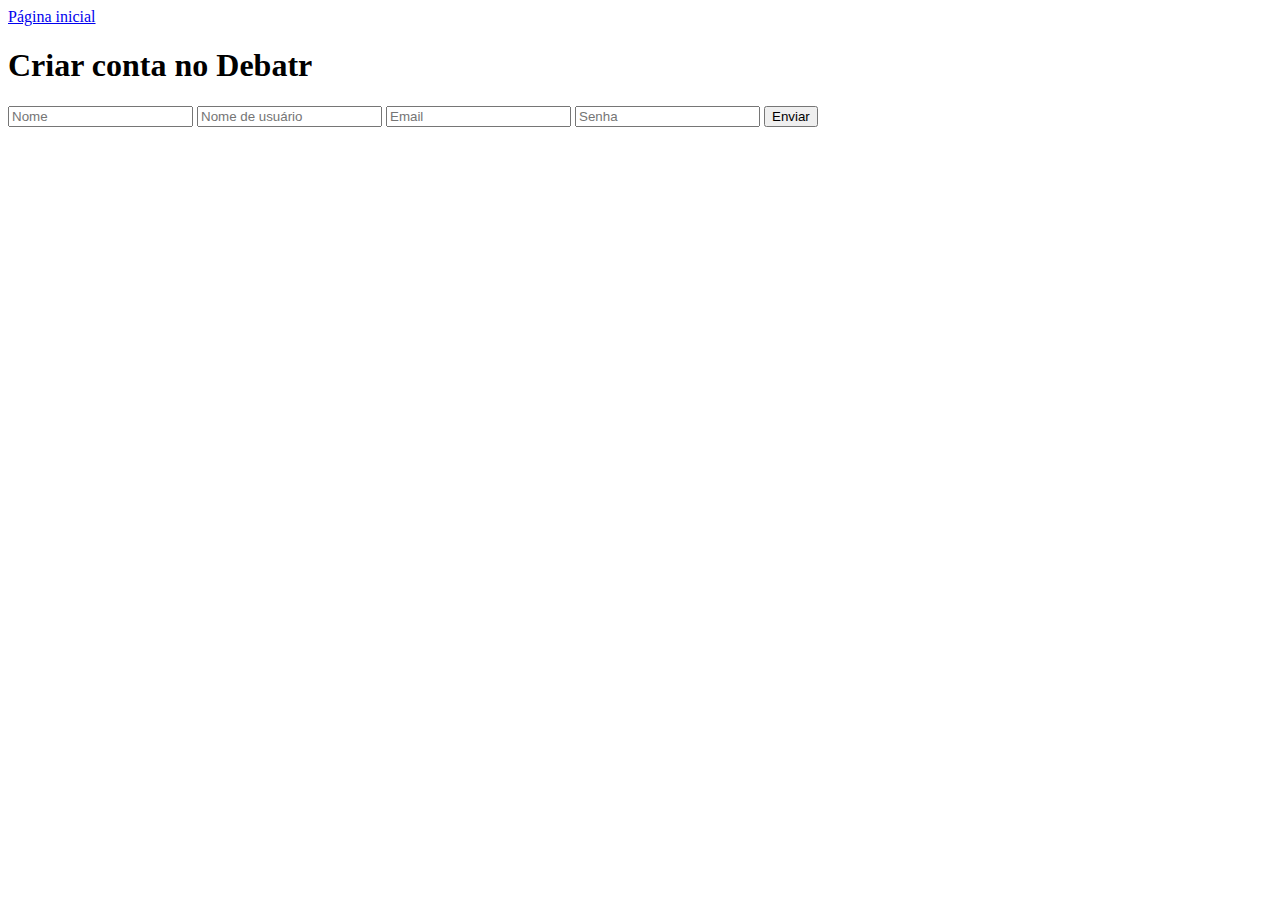
==== src/main/webapp/register.html @ a128e0db "Merge pull request #6 from vinql/registro" ====
<!DOCTYPE html>
<html lang="en">
    <head>
        <meta charset="UTF-8">
        <title>Title</title>
    </head>
    <body>
        <a href="index.html">Página inicial</a>
        <h1>Criar conta no Debatr</h1>
        <form action="./register" method="POST">
            <input placeholder="Nome"
                   name="name"
                   required />
            <input placeholder="Nome de usuário"
                   name="username"
                   required />
            <input placeholder="Email"
                   name="email"
                   type="email"
                   required />
            <input placeholder="Senha"
                   name="password"
                   type="password"
                   required />

            <input type="submit" value="Enviar">
        </form>
    </body>
</html>
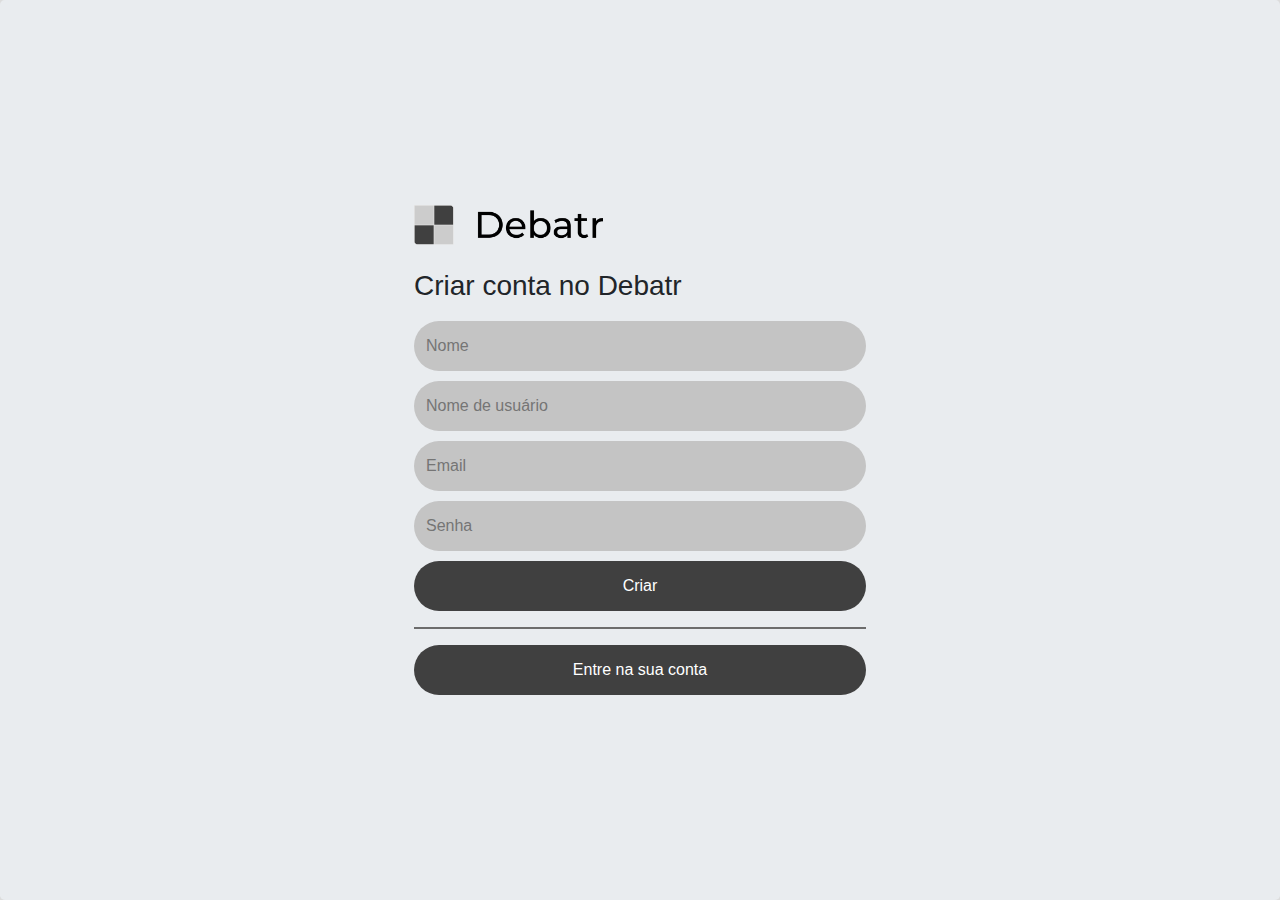
==== commit 4a586be4: "Estilizaçao das paginas de login e registro (nao resisti)" ====
--- a/src/main/webapp/register.html
+++ b/src/main/webapp/register.html
@@ -1,29 +1,114 @@
+<!--<%@ page contentType="text/html; charset=UTF-8" pageEncoding="UTF-8" %>-->
 <!DOCTYPE html>
-<html lang="en">
-    <head>
-        <meta charset="UTF-8">
-        <title>Title</title>
-    </head>
-    <body>
-        <a href="index.html">Página inicial</a>
-        <h1>Criar conta no Debatr</h1>
-        <form action="./register" method="POST">
-            <input placeholder="Nome"
-                   name="name"
-                   required />
-            <input placeholder="Nome de usuário"
-                   name="username"
-                   required />
-            <input placeholder="Email"
-                   name="email"
-                   type="email"
-                   required />
-            <input placeholder="Senha"
-                   name="password"
-                   type="password"
-                   required />
+<html lang="pt">
 
-            <input type="submit" value="Enviar">
-        </form>
-    </body>
+<head>
+    <title>JSP - Hello World</title>
+    <meta charset="utf8">
+    <meta name="viewport" content="width=device-width, initial-scale=1, shrink-to-fit=no">
+
+    <!--  Importa os arquivos do Bootstrap  -->
+    <link rel="stylesheet" href="https://stackpath.bootstrapcdn.com/bootstrap/4.3.1/css/bootstrap.min.css"
+        integrity="sha384-ggOyR0iXCbMQv3Xipma34MD+dH/1fQ784/j6cY/iJTQUOhcWr7x9JvoRxT2MZw1T" crossorigin="anonymous">
+    <script src="https://code.jquery.com/jquery-3.3.1.slim.min.js"
+        integrity="sha384-q8i/X+965DzO0rT7abK41JStQIAqVgRVzpbzo5smXKp4YfRvH+8abtTE1Pi6jizo"
+        crossorigin="anonymous"></script>
+    <script src="https://cdnjs.cloudflare.com/ajax/libs/popper.js/1.14.7/umd/popper.min.js"
+        integrity="sha384-UO2eT0CpHqdSJQ6hJty5KVphtPhzWj9WO1clHTMGa3JDZwrnQq4sF86dIHNDz0W1"
+        crossorigin="anonymous"></script>
+    <script src="https://stackpath.bootstrapcdn.com/bootstrap/4.3.1/js/bootstrap.min.js"
+        integrity="sha384-JjSmVgyd0p3pXB1rRibZUAYoIIy6OrQ6VrjIEaFf/nJGzIxFDsf4x0xIM+B07jRM"
+        crossorigin="anonymous"></script>
+
+    <style>
+        body {
+            background-color: #DCDCDC;
+        }
+
+        input {
+            width: 100%;
+            border-radius: 30px;
+            height: 50px;
+            border-color: transparent;
+            margin-top: 10px;
+            background-color: #C4C4C4;
+            padding: 10px;
+        }
+
+        .vertical-center {
+            min-height: 100vh;
+            display: flex;
+            align-items: center;
+        }
+
+        .jumbotron {
+            margin-bottom: 0 !important;
+        }
+
+        .container {
+            width: 100%;
+            max-width: 530px;
+        }
+
+        hr {
+            border-top: 2px solid #6c6c6c;
+        }
+
+        .buttom {
+            background-color: #404040;
+            border-radius: 30px;
+            height: 50px;
+            justify-content: center;
+            display: grid;
+            color: white;
+        }
+
+        .buttom span {
+            vertical-align: middle;
+            height: fit-content;
+            margin: auto;
+            color: white;
+        }
+
+        a,
+        a:hover {
+            text-decoration: none;
+            color: white;
+        }
+    </style>
+</head>
+
+<body>
+    <div class="jumbotron vertical-center">
+        <div class="container">
+            <div class="col p-4">
+                <img src="resources/logo.png" alt="Logotipo do Debatr" height="40px">
+
+                <br />
+                <br />
+
+                <h3>Criar conta no Debatr</h3>
+                <form action="./register" method="POST">
+                    <input placeholder="Nome" name="name" required />
+                    <input placeholder="Nome de usuário" name="username" required />
+                    <input placeholder="Email" name="email" type="email" required />
+                    <input placeholder="Senha" name="password" type="password" required />
+
+                    <input class="buttom" type="submit" value="Criar">
+                </form>
+
+                <hr />
+                <a href="index.html">
+                    <div class="buttom">
+                        <span>
+                            Entre na sua conta
+                        </span>
+                    </div>
+                </a>
+            </div>
+        </div>
+    </div>
+
+</body>
+
 </html>